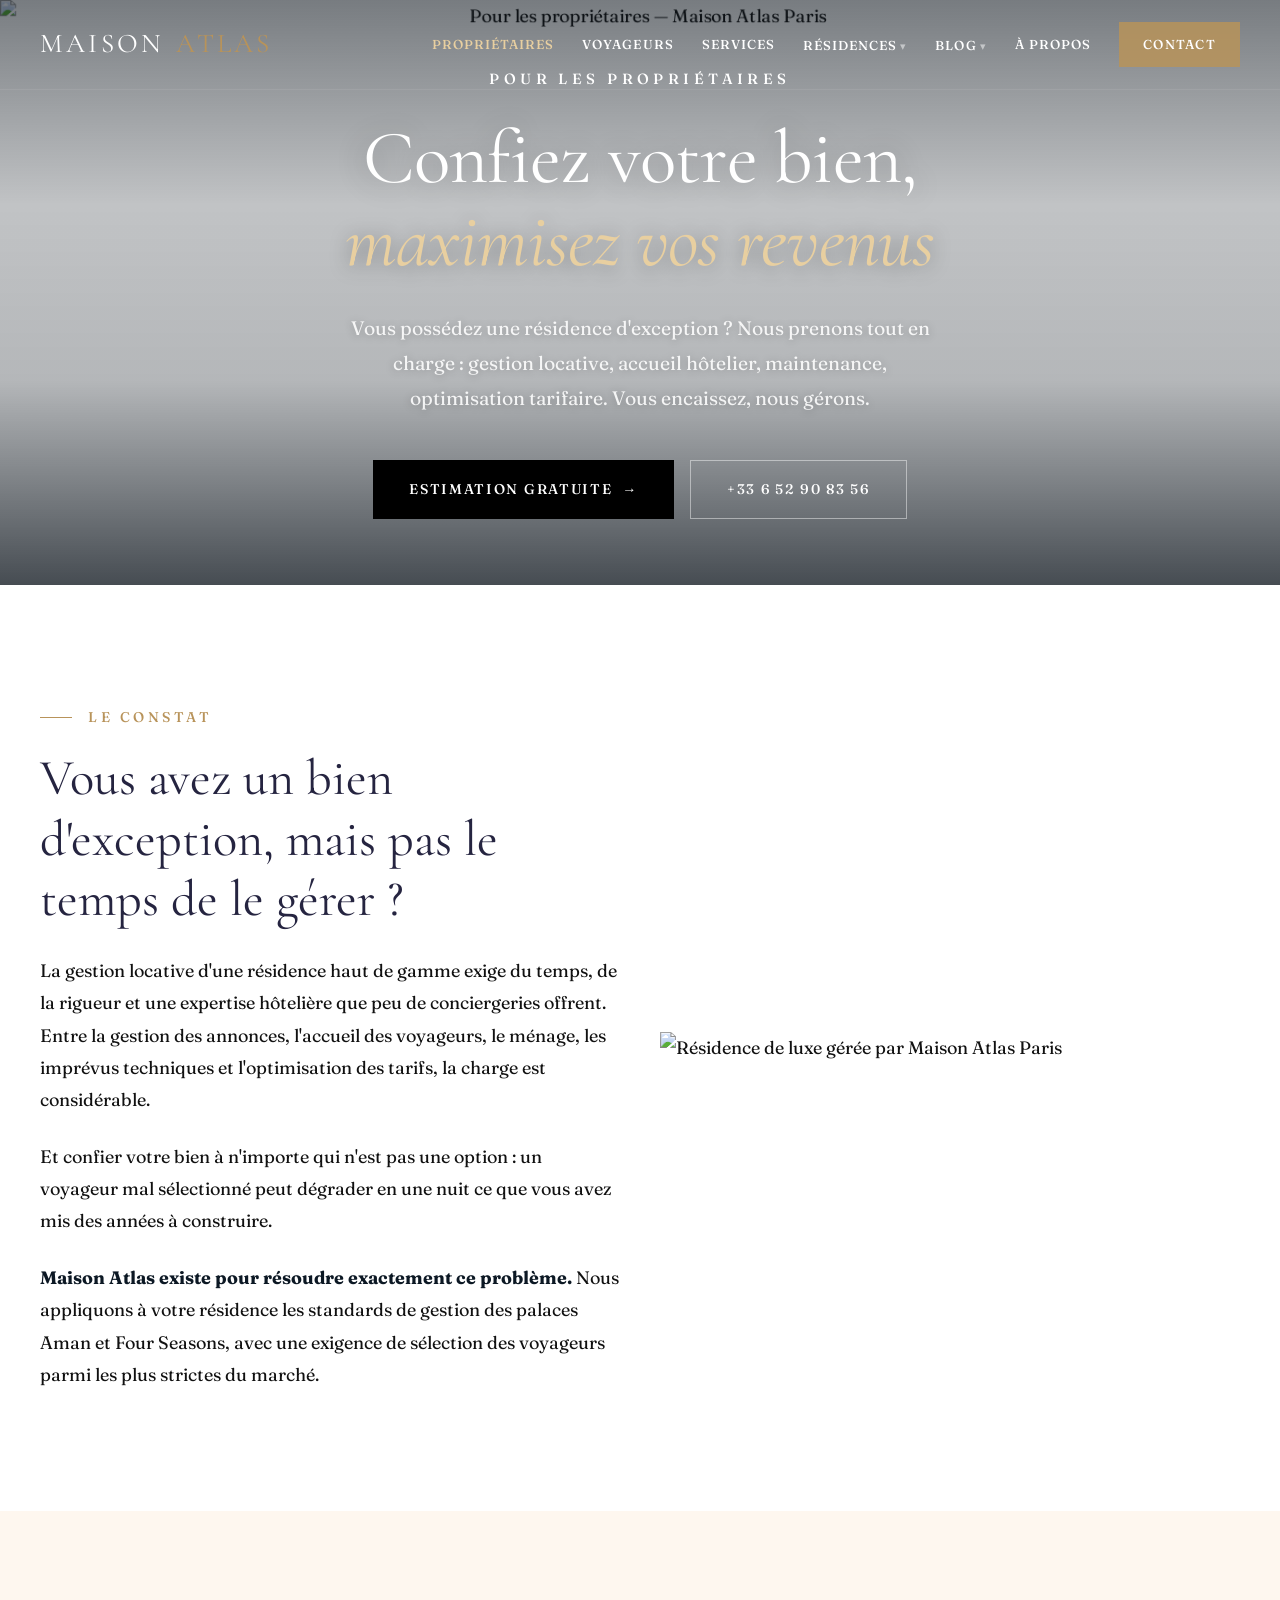
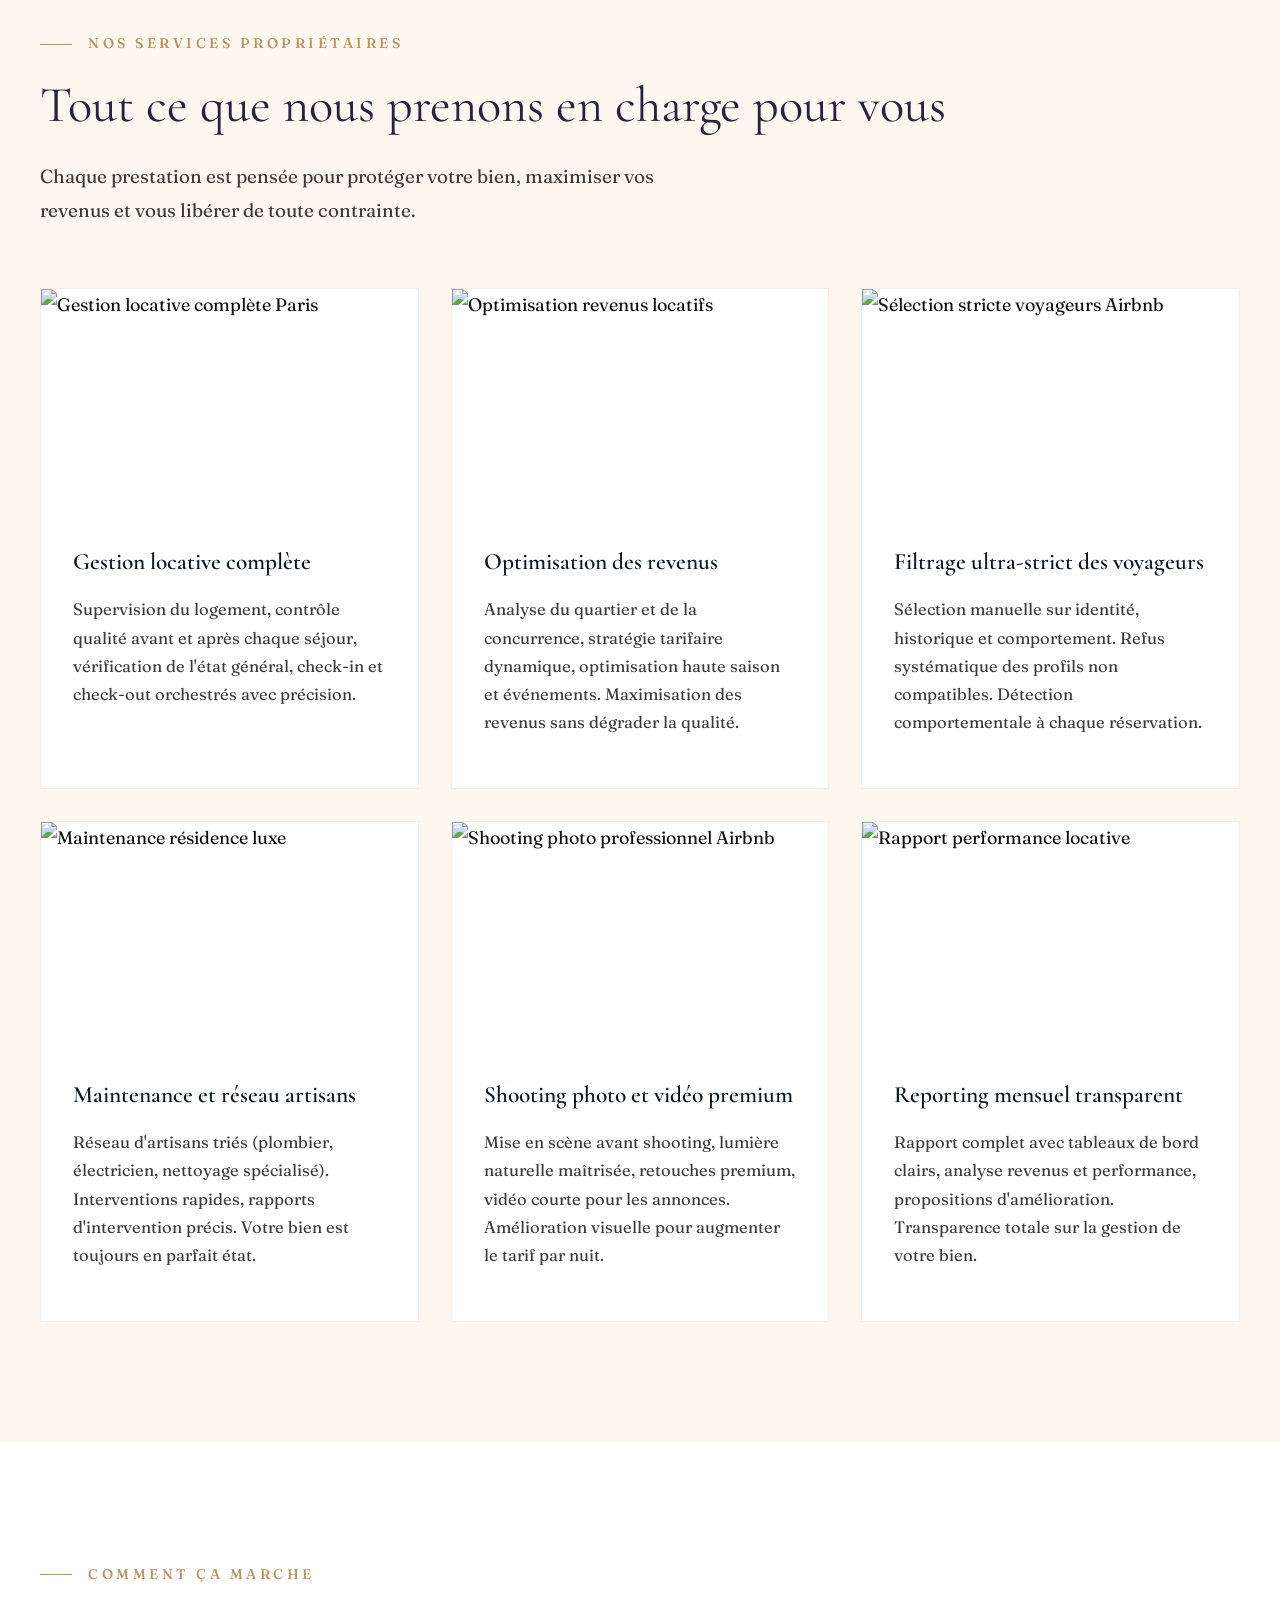
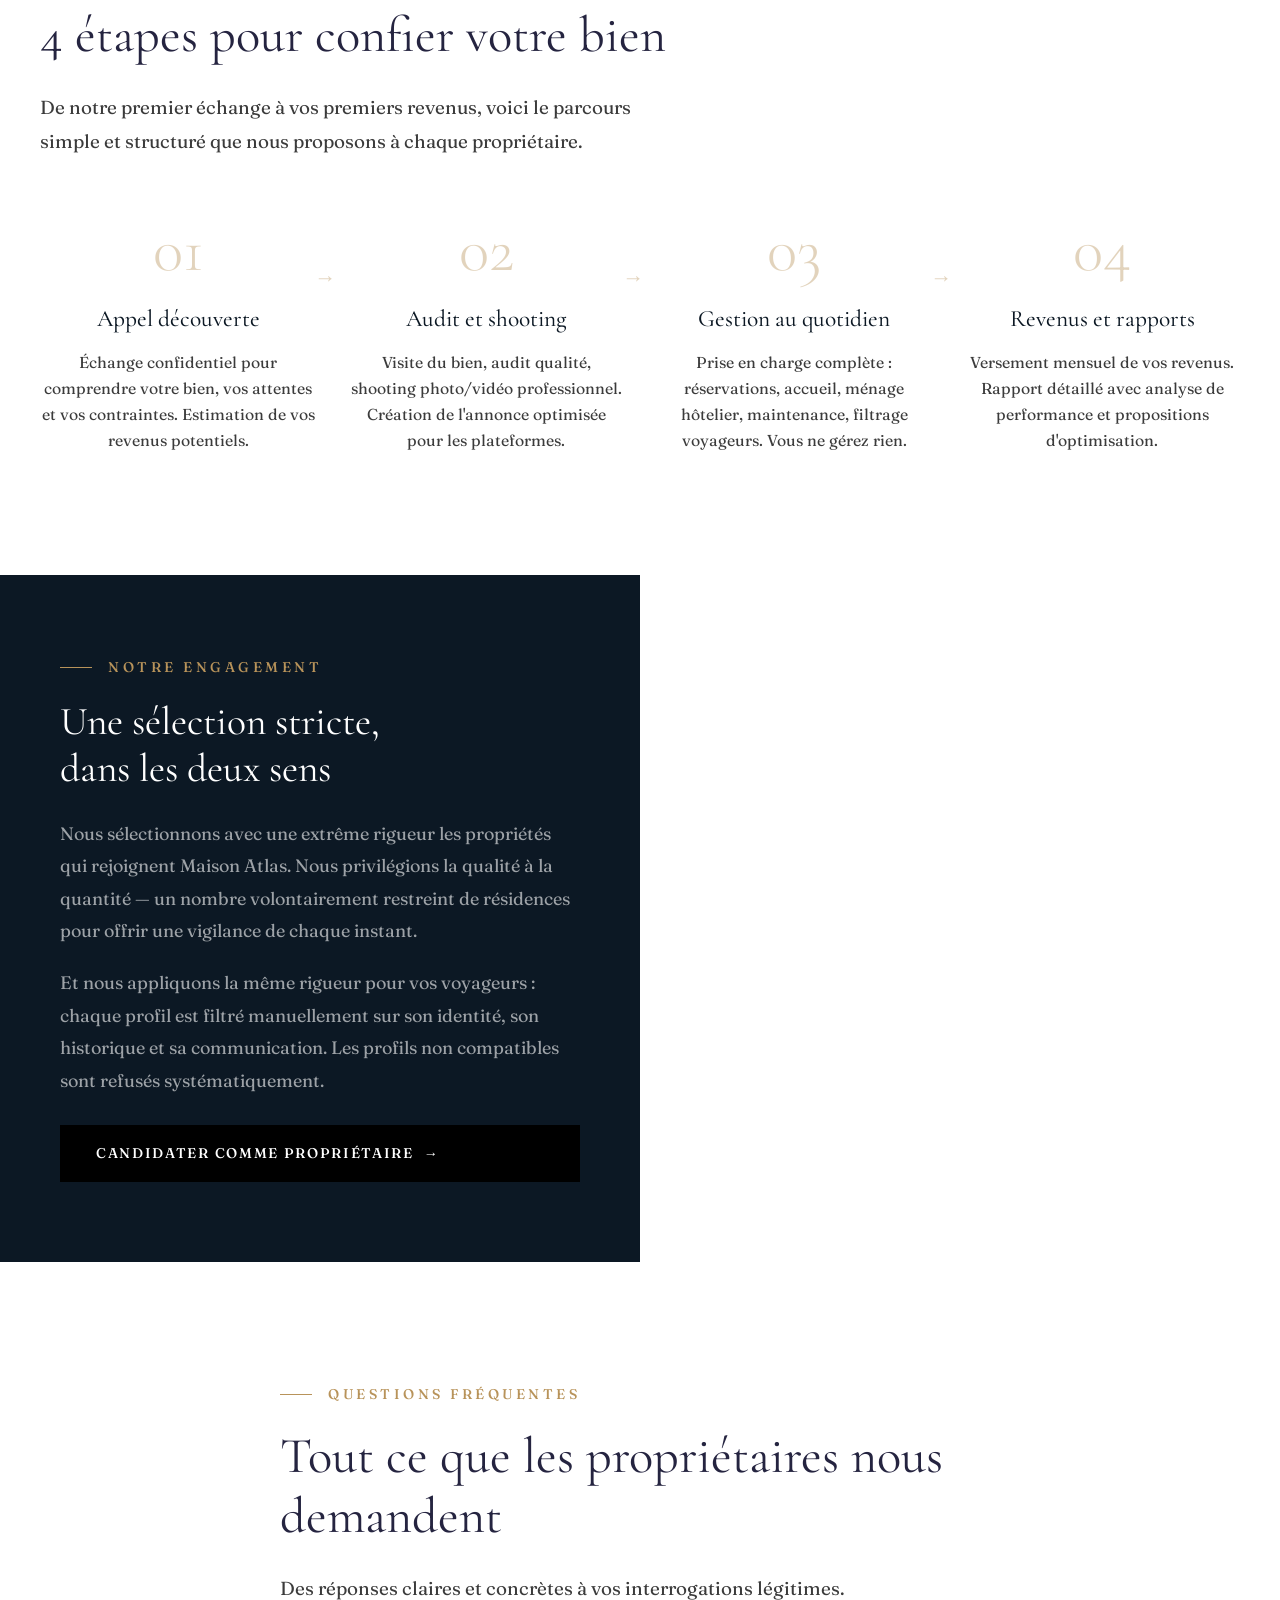
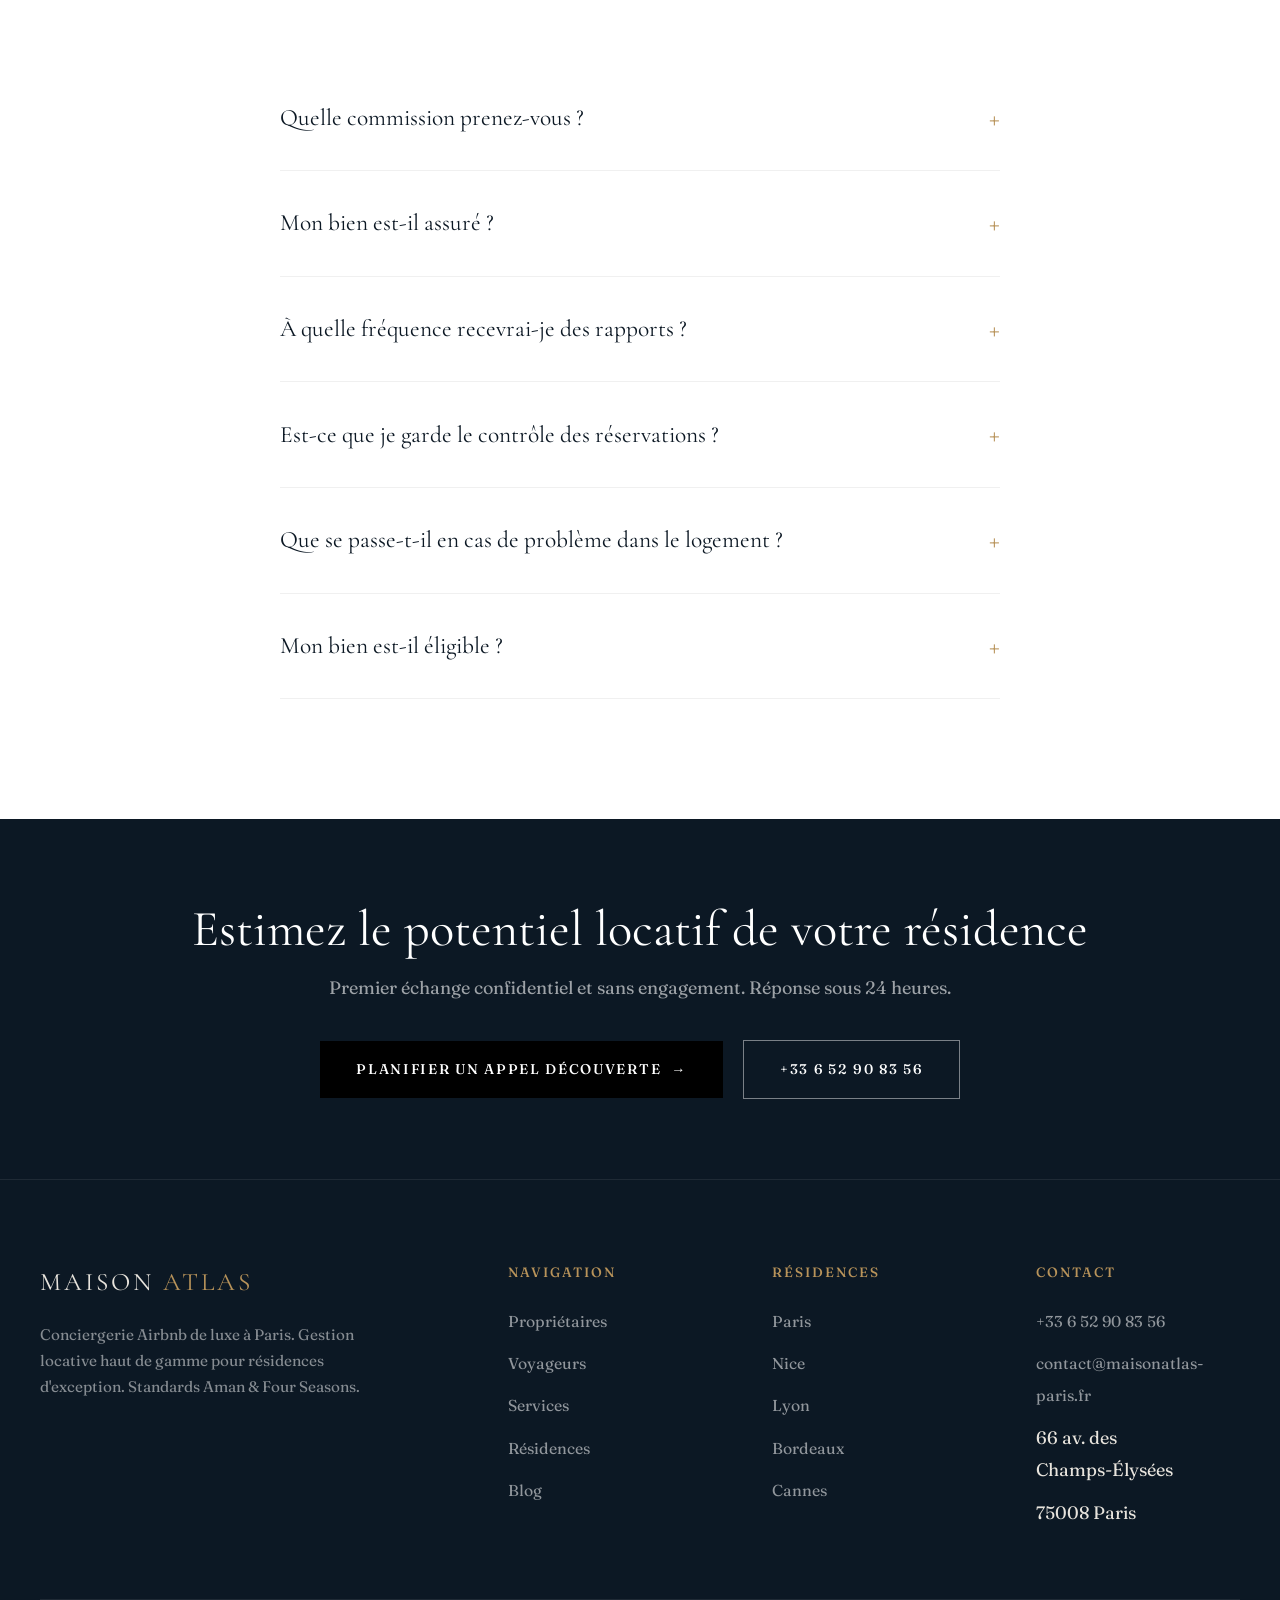
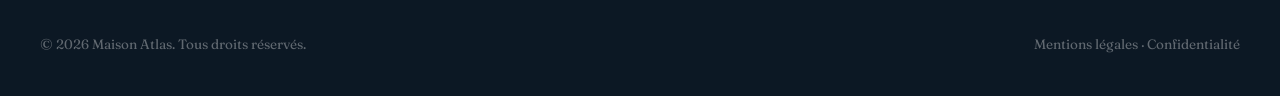
==== proprietaires.html @ 76ca3563 "Add files via upload" ====
<!DOCTYPE html>
<html lang="fr">
<head>
  <meta charset="UTF-8">
  <meta name="viewport" content="width=device-width, initial-scale=1.0">
  <title>Confiez votre bien à une conciergerie Airbnb de luxe | Maison Atlas</title>
  <meta name="description" content="Propriétaires : confiez votre résidence d'exception à Maison Atlas. Gestion locative Airbnb complète, revenus maximisés. Devis gratuit.">
  <link rel="stylesheet" href="style.css">
</head>
<body>

<nav class="nav nav-transparent" id="nav" data-transparent="true">
  <div class="container">
    <a href="index.html" class="nav-logo">Maison <span>Atlas</span></a>
    <div class="nav-links">
      <a href="proprietaires.html" style="color:var(--gold-bright)">Propriétaires</a>
      <a href="voyageurs.html">Voyageurs</a>
      <a href="services.html">Services</a>
      <div class="nav-dropdown">
        <span class="nav-drop-trigger">Résidences</span>
        <div class="nav-drop-menu">
          <a href="residences.html">Toutes les résidences</a>
          <a href="residences.html#paris">Paris</a>
          <a href="residences.html#nice">Nice</a>
          <a href="residences.html#lyon">Lyon</a>
          <a href="residences.html#bordeaux">Bordeaux</a>
          <a href="residences.html#cannes">Cannes</a>
        </div>
      </div>
      <div class="nav-dropdown">
        <span class="nav-drop-trigger">Blog</span>
        <div class="nav-drop-menu">
          <a href="blog.html">Tous les articles</a>
          <a href="blog.html#gestion">Conciergerie & Gestion</a>
          <a href="blog.html#investissement">Investissement immobilier</a>
          <a href="blog.html#paris">Paris & Art de vivre</a>
          <a href="blog.html#voyageurs">Conseils voyageurs</a>
          <a href="blog.html#tendances">Tendances Airbnb</a>
        </div>
      </div>
      <a href="a-propos.html">À propos</a>
      <a href="contact.html" class="nav-cta">Contact</a>
    </div>
  </div>
</nav>

<section class="hero hero-sm">
  <div class="hero-bg">
    <img src="https://maisonatlas-paris.fr/wp-content/uploads/maisonatlas-007-132x1-1.webp" alt="Pour les propriétaires — Maison Atlas Paris">
  </div>
  <div class="hero-content">
    <div class="hero-label fade-up">Pour les propriétaires</div>
    <h1 class="fade-up fade-up-delay-1">Confiez votre bien, <em>maximisez vos revenus</em></h1>
    <p class="fade-up fade-up-delay-2">Vous possédez une résidence d'exception ? Nous prenons tout en charge : gestion locative, accueil hôtelier, maintenance, optimisation tarifaire. Vous encaissez, nous gérons.</p>
    <div class="hero-btns fade-up fade-up-delay-3"><a href="contact.html" class="btn btn-primary btn-arrow">Estimation gratuite</a><a href="tel:+33652908356" class="btn btn-outline">+33 6 52 90 83 56</a></div>
  </div>
  
</section>
<!-- PROBLÈME / SOLUTION -->
<section class="section">
  <div class="container">
    <div class="grid-2">
      <div>
        <div class="section-label">Le constat</div>
        <h2 class="section-title">Vous avez un bien d'exception, mais pas le temps de le gérer ?</h2>
        <p style="margin-bottom:24px">La gestion locative d'une résidence haut de gamme exige du temps, de la rigueur et une expertise hôtelière que peu de conciergeries offrent. Entre la gestion des annonces, l'accueil des voyageurs, le ménage, les imprévus techniques et l'optimisation des tarifs, la charge est considérable.</p>
        <p style="margin-bottom:24px">Et confier votre bien à n'importe qui n'est pas une option : un voyageur mal sélectionné peut dégrader en une nuit ce que vous avez mis des années à construire.</p>
        <p><strong style="color:var(--navy)">Maison Atlas existe pour résoudre exactement ce problème.</strong> Nous appliquons à votre résidence les standards de gestion des palaces Aman et Four Seasons, avec une exigence de sélection des voyageurs parmi les plus strictes du marché.</p>
      </div>
      <div>
        <img src="https://maisonatlas-paris.fr/wp-content/uploads/maisonatlas-023-3x4-1-440x587.webp" alt="Résidence de luxe gérée par Maison Atlas Paris" style="width:100%; object-fit:cover; max-height:600px;">
      </div>
    </div>
  </div>
</section>

<!-- 6 SERVICES CONCRETS -->
<section class="section section-cream">
  <div class="container">
    <div class="section-label">Nos services propriétaires</div>
    <h2 class="section-title">Tout ce que nous prenons en charge pour vous</h2>
    <p class="section-subtitle">Chaque prestation est pensée pour protéger votre bien, maximiser vos revenus et vous libérer de toute contrainte.</p>

    <div class="grid-3">
      <div class="card">
        <img class="card-img" src="https://maisonatlas-paris.fr/wp-content/uploads/maisonatlas-024-3x4-1-440x587.webp" alt="Gestion locative complète Paris" style="height:220px">
        <div class="card-body">
          <h3>Gestion locative complète</h3>
          <p>Supervision du logement, contrôle qualité avant et après chaque séjour, vérification de l'état général, check-in et check-out orchestrés avec précision.</p>
        </div>
      </div>
      <div class="card">
        <img class="card-img" src="https://maisonatlas-paris.fr/wp-content/uploads/maisonatlas-025-3x4-1-440x587.webp" alt="Optimisation revenus locatifs" style="height:220px">
        <div class="card-body">
          <h3>Optimisation des revenus</h3>
          <p>Analyse du quartier et de la concurrence, stratégie tarifaire dynamique, optimisation haute saison et événements. Maximisation des revenus sans dégrader la qualité.</p>
        </div>
      </div>
      <div class="card">
        <img class="card-img" src="https://maisonatlas-paris.fr/wp-content/uploads/maisonatlas-014-3x4-1-440x587.webp" alt="Sélection stricte voyageurs Airbnb" style="height:220px">
        <div class="card-body">
          <h3>Filtrage ultra-strict des voyageurs</h3>
          <p>Sélection manuelle sur identité, historique et comportement. Refus systématique des profils non compatibles. Détection comportementale à chaque réservation.</p>
        </div>
      </div>
      <div class="card">
        <img class="card-img" src="https://maisonatlas-paris.fr/wp-content/uploads/maisonatlas-050-1x1-1.webp" alt="Maintenance résidence luxe" style="height:220px">
        <div class="card-body">
          <h3>Maintenance et réseau artisans</h3>
          <p>Réseau d'artisans triés (plombier, électricien, nettoyage spécialisé). Interventions rapides, rapports d'intervention précis. Votre bien est toujours en parfait état.</p>
        </div>
      </div>
      <div class="card">
        <img class="card-img" src="https://maisonatlas-paris.fr/wp-content/uploads/maisonatlas-059-5x3-1.webp" alt="Shooting photo professionnel Airbnb" style="height:220px">
        <div class="card-body">
          <h3>Shooting photo et vidéo premium</h3>
          <p>Mise en scène avant shooting, lumière naturelle maîtrisée, retouches premium, vidéo courte pour les annonces. Amélioration visuelle pour augmenter le tarif par nuit.</p>
        </div>
      </div>
      <div class="card">
        <img class="card-img" src="https://maisonatlas-paris.fr/wp-content/uploads/maisonatlas-035-1x1-1.webp" alt="Rapport performance locative" style="height:220px">
        <div class="card-body">
          <h3>Reporting mensuel transparent</h3>
          <p>Rapport complet avec tableaux de bord clairs, analyse revenus et performance, propositions d'amélioration. Transparence totale sur la gestion de votre bien.</p>
        </div>
      </div>
    </div>
  </div>
</section>

<!-- PROCESSUS EN 4 ÉTAPES -->
<section class="section">
  <div class="container">
    <div class="section-label">Comment ça marche</div>
    <h2 class="section-title">4 étapes pour confier votre bien</h2>
    <p class="section-subtitle">De notre premier échange à vos premiers revenus, voici le parcours simple et structuré que nous proposons à chaque propriétaire.</p>

    <div class="steps">
      <div class="step">
        <div class="step-number">01</div>
        <h4>Appel découverte</h4>
        <p>Échange confidentiel pour comprendre votre bien, vos attentes et vos contraintes. Estimation de vos revenus potentiels.</p>
      </div>
      <div class="step">
        <div class="step-number">02</div>
        <h4>Audit et shooting</h4>
        <p>Visite du bien, audit qualité, shooting photo/vidéo professionnel. Création de l'annonce optimisée pour les plateformes.</p>
      </div>
      <div class="step">
        <div class="step-number">03</div>
        <h4>Gestion au quotidien</h4>
        <p>Prise en charge complète : réservations, accueil, ménage hôtelier, maintenance, filtrage voyageurs. Vous ne gérez rien.</p>
      </div>
      <div class="step">
        <div class="step-number">04</div>
        <h4>Revenus et rapports</h4>
        <p>Versement mensuel de vos revenus. Rapport détaillé avec analyse de performance et propositions d'optimisation.</p>
      </div>
    </div>
  </div>
</section>

<!-- SÉLECTION STRICTE -->
<section>
  <div class="split">
    <div class="split-content split-dark">
      <div class="section-label">Notre engagement</div>
      <h2 class="section-title" style="font-size:2.2rem">Une sélection stricte,<br>dans les deux sens</h2>
      <p style="color:rgba(255,255,255,0.6); margin-bottom:20px">Nous sélectionnons avec une extrême rigueur les propriétés qui rejoignent Maison Atlas. Nous privilégions la qualité à la quantité — un nombre volontairement restreint de résidences pour offrir une vigilance de chaque instant.</p>
      <p style="color:rgba(255,255,255,0.6); margin-bottom:28px">Et nous appliquons la même rigueur pour vos voyageurs : chaque profil est filtré manuellement sur son identité, son historique et sa communication. Les profils non compatibles sont refusés systématiquement.</p>
      <a href="contact.html" class="btn btn-primary btn-arrow">Candidater comme propriétaire</a>
    </div>
    <div class="split-img" style="background-image: url('https://maisonatlas-paris.fr/wp-content/uploads/maisonatlas-060-1x1-1.webp')"></div>
  </div>
</section>

<!-- FAQ PROPRIÉTAIRES -->
<section class="section">
  <div class="container" style="max-width:800px">
    <div class="section-label">Questions fréquentes</div>
    <h2 class="section-title">Tout ce que les propriétaires nous demandent</h2>
    <p class="section-subtitle">Des réponses claires et concrètes à vos interrogations légitimes.</p>

    <div class="faq-item">
      <div class="faq-question">Quelle commission prenez-vous ?</div>
      <div class="faq-answer"><p>Notre commission couvre l'intégralité de la gestion : annonce, accueil, ménage, maintenance, reporting. Le montant exact dépend du type de bien et du volume de réservations. Nous vous communiquons un taux précis lors de l'appel découverte, sans surprise ni frais cachés.</p></div>
    </div>
    <div class="faq-item">
      <div class="faq-question">Mon bien est-il assuré ?</div>
      <div class="faq-answer"><p>Oui. Notre activité est couverte par des garanties de Responsabilité Civile Professionnelle et d'Exploitation de premier rang. Nous veillons également à la conformité de chaque séjour et à l'intégrité technique des lieux.</p></div>
    </div>
    <div class="faq-item">
      <div class="faq-question">À quelle fréquence recevrai-je des rapports ?</div>
      <div class="faq-answer"><p>Chaque mois, vous recevez un rapport complet : revenus générés, taux d'occupation, retours voyageurs, état du bien, et nos propositions d'amélioration. Vous avez une visibilité totale sur la performance de votre résidence.</p></div>
    </div>
    <div class="faq-item">
      <div class="faq-question">Est-ce que je garde le contrôle des réservations ?</div>
      <div class="faq-answer"><p>Absolument. Vous conservez la pleine maîtrise des décisions locatives : disponibilités, périodes de blocage, tarifs minimum, type de voyageurs acceptés. Nous exécutons selon vos directives.</p></div>
    </div>
    <div class="faq-item">
      <div class="faq-question">Que se passe-t-il en cas de problème dans le logement ?</div>
      <div class="faq-answer"><p>Notre réseau d'artisans triés intervient rapidement (plombier, électricien, nettoyage spécialisé). Vous recevez un rapport d'intervention détaillé avec photos. Aucun imprévu ne reste sans réponse.</p></div>
    </div>
    <div class="faq-item">
      <div class="faq-question">Mon bien est-il éligible ?</div>
      <div class="faq-answer"><p>Nous sélectionnons des résidences possédant un caractère architectural, un emplacement privilégié ou un potentiel à révéler. Le meilleur moyen de le savoir : planifiez un appel découverte gratuit et nous évaluerons ensemble le potentiel de votre bien.</p></div>
    </div>
  </div>
</section>

<!-- CTA FINAL -->
<section class="cta-band">
  <div class="container">
    <h2 class="section-title">Estimez le potentiel locatif de votre résidence</h2>
    <p>Premier échange confidentiel et sans engagement. Réponse sous 24 heures.</p>
    <div>
      <a href="contact.html" class="btn btn-primary btn-arrow">Planifier un appel découverte</a>
      <a href="tel:+33652908356" class="btn btn-outline">+33 6 52 90 83 56</a>
    </div>
  </div>
</section>

<!-- FOOTER -->

<footer class="footer">
  <div class="container">
    <div class="footer-grid">
      <div>
        <div class="footer-brand">Maison <span>Atlas</span></div>
        <p class="footer-desc">Conciergerie Airbnb de luxe à Paris. Gestion locative haut de gamme pour résidences d'exception. Standards Aman & Four Seasons.</p>
      </div>
      <div>
        <h4>Navigation</h4>
        <ul>
          <li><a href="proprietaires.html">Propriétaires</a></li>
          <li><a href="voyageurs.html">Voyageurs</a></li>
          <li><a href="services.html">Services</a></li>
          <li><a href="residences.html">Résidences</a></li>
          <li><a href="blog.html">Blog</a></li>
        </ul>
      </div>
      <div>
        <h4>Résidences</h4>
        <ul>
          <li><a href="residences.html#paris">Paris</a></li>
          <li><a href="residences.html#nice">Nice</a></li>
          <li><a href="residences.html#lyon">Lyon</a></li>
          <li><a href="residences.html#bordeaux">Bordeaux</a></li>
          <li><a href="residences.html#cannes">Cannes</a></li>
        </ul>
      </div>
      <div>
        <h4>Contact</h4>
        <ul>
          <li><a href="tel:+33652908356">+33 6 52 90 83 56</a></li>
          <li><a href="mailto:contact@maisonatlas-paris.fr">contact@maisonatlas-paris.fr</a></li>
          <li>66 av. des Champs-Élysées</li>
          <li>75008 Paris</li>
        </ul>
      </div>
    </div>
    <div class="footer-bottom">
      <span>© 2026 Maison Atlas. Tous droits réservés.</span>
      <span><a href="#">Mentions légales</a> · <a href="#">Confidentialité</a></span>
    </div>
  </div>
</footer>
<script src="main.js"></script>
</body>
</html>
---- style.css ----
@import url('https://fonts.googleapis.com/css2?family=Cormorant+Garamond:ital,wght@0,300;0,400;0,500;0,600;1,300;1,400&family=Fraunces:opsz,wght@9..144,300;9..144,400;9..144,500;9..144,600&display=swap');
:root {
  --navy: #0C1824;
  --navy-light: #152638;
  --violet: #252440;
  --black: #000000;
  --gold: #B8935A;
  --gold-light: #D4B483;
  --gold-bright: #E8CFA0;
  --gold-pale: #F0E6D3;
  --cream: #fef7ef;
  --cream-dark: #F0EBE3;
  --white: #FFFFFF;
  --text-dark: #1A1A1A;
  --text-body: #111111;
  --text-muted: #3b3b3b;
  --text-light: #E8E4DD;
  --border: rgba(184, 147, 90, 0.2);
  --border-light: rgba(0,0,0,0.06);
  --font-heading: 'Cormorant Garamond', Georgia, serif;
  --font-body: 'Fraunces', Georgia, serif;
  --transition: all 0.4s cubic-bezier(0.25, 0.46, 0.45, 0.94);
  --max-width: 1280px;
  --section-padding: 120px 0;
}
*, *::before, *::after { margin: 0; padding: 0; box-sizing: border-box; }
html { scroll-behavior: smooth; font-size: 18px; }
body { font-family: var(--font-body); color: #111111; background: var(--white); line-height: 1.80; font-weight: 400; -webkit-font-smoothing: antialiased; }
.container { max-width: var(--max-width); margin: 0 auto; padding: 0 40px; }
img { max-width: 100%; height: auto; display: block; }
a { color: inherit; text-decoration: none; }

/* ========== NAVIGATION ========== */
.nav {
  position: fixed; top: 0; left: 0; right: 0; z-index: 100;
  padding: 20px 0;
  transition: var(--transition);
}
.nav.nav-transparent { background: transparent; border-bottom: 1px solid rgba(255,255,255,0.08); }
.nav.nav-transparent .nav-logo,
.nav.nav-transparent .nav-links > a,
.nav.nav-transparent .nav-dropdown > .nav-drop-trigger { color: var(--white); }
.nav.nav-transparent .nav-links > a:hover,
.nav.nav-transparent .nav-dropdown:hover > .nav-drop-trigger { color: var(--gold-bright); }
.nav.scrolled {
  padding: 14px 0;
  background: rgba(255,255,255,0.97);
  backdrop-filter: blur(20px);
  border-bottom: 1px solid var(--border-light);
  box-shadow: 0 2px 40px rgba(0,0,0,0.06);
}
.nav.scrolled .nav-logo { color: var(--navy); }
.nav.scrolled .nav-links > a,
.nav.scrolled .nav-dropdown > .nav-drop-trigger { color: var(--text-body); }
.nav.scrolled .nav-links > a:hover,
.nav.scrolled .nav-dropdown:hover > .nav-drop-trigger { color: var(--gold); }
.nav .container { display: flex; justify-content: space-between; align-items: center; }
.nav-logo {
  display: flex; align-items: center; gap: 12px;
  font-family: var(--font-heading);
  font-size: 1.5rem; font-weight: 400;
  letter-spacing: 0.12em;
  color: var(--navy);
  text-transform: uppercase;
  transition: var(--transition);
}
.nav-logo img { height: 40px; width: auto; }
.nav-logo span { color: var(--gold); }
.nav-links { display: flex; gap: 28px; align-items: center; }
.nav-links > a, .nav-dropdown > .nav-drop-trigger {
  font-family: var(--font-body);
  font-size: 0.72rem; font-weight: 500;
  letter-spacing: 0.08em; text-transform: uppercase;
  color: var(--text-body);
  position: relative; transition: var(--transition);
  cursor: pointer; background: none; border: none; padding: 0;
}
.nav-links > a::after {
  content: ''; position: absolute; bottom: -4px; left: 0;
  width: 0; height: 1px; background: var(--gold);
  transition: width 0.3s ease;
}
.nav-links > a:hover::after { width: 100%; }
.nav-dropdown { position: relative; }
.nav-drop-trigger::after { content: ' \25BE'; font-size: 0.6rem; opacity: 0.5; }
.nav-drop-menu {
  position: absolute; top: calc(100% + 16px); left: 50%;
  transform: translateX(-50%) translateY(8px);
  min-width: 230px;
  background: var(--white);
  border: 1px solid var(--border-light);
  box-shadow: 0 12px 40px rgba(0,0,0,0.12);
  opacity: 0; visibility: hidden;
  transition: opacity 0.3s ease, transform 0.3s ease;
  z-index: 200;
}
.nav-dropdown:hover .nav-drop-menu {
  opacity: 1; visibility: visible;
  transform: translateX(-50%) translateY(0);
}
.nav-drop-menu a {
  display: block; padding: 13px 24px;
  font-family: var(--font-body);
  font-size: 0.75rem; font-weight: 400;
  color: var(--text-body); letter-spacing: 0.02em;
  transition: var(--transition);
  border-bottom: 1px solid var(--border-light);
}
.nav-drop-menu a:last-child { border-bottom: none; }
.nav-drop-menu a:hover { background: var(--cream); color: var(--gold); padding-left: 30px; }
.nav-cta {
  background: var(--navy) !important; color: var(--white) !important;
  padding: 11px 24px !important; font-size: 0.72rem !important;
  letter-spacing: 0.1em !important; transition: var(--transition) !important;
}
.nav.nav-transparent .nav-cta { background: rgba(184,147,90,0.85) !important; }
.nav-cta:hover { background: var(--gold) !important; }
.nav-cta::after { display: none !important; }

/* ========== HERO — FULL IMMERSIVE + KEN BURNS ========== */
.hero {
  position: relative;
  height: 100vh; min-height: 750px;
  display: flex; align-items: center; justify-content: center;
  text-align: center; overflow: hidden;
}
.hero-bg { position: absolute; inset: 0; overflow: hidden; }
.hero-bg img {
  width: 100%; height: 100%;
  object-fit: cover; object-position: center;
  animation: kenBurns 20s ease-in-out infinite alternate;
  will-change: transform;
}
@keyframes kenBurns {
  0% { transform: scale(1) translate(0, 0); }
  100% { transform: scale(1.08) translate(-1%, -1%); }
}
.hero-bg::after {
  content: ''; position: absolute; inset: 0;
  background: linear-gradient(180deg,
    rgba(8,16,24,0.55) 0%,
    rgba(8,16,24,0.25) 35%,
    rgba(8,16,24,0.30) 65%,
    rgba(8,16,24,0.75) 100%
  );
  z-index: 1;
}
.hero-content {
  position: relative; z-index: 2;
  max-width: 820px; padding: 0 40px;
}
.hero-label {
  font-family: var(--font-body);
  font-size: 0.82rem; font-weight: 500;
  letter-spacing: 0.3em; text-transform: uppercase;
  color: var(--white);
  margin-bottom: 24px;
  opacity: 0.85;
}
.hero h1 {
  font-family: var(--font-heading);
  font-size: 4.2rem; font-weight: 400;
  line-height: 1.1; color: var(--white);
  margin-bottom: 28px; letter-spacing: -0.01em;
  text-shadow: 0 2px 30px rgba(0,0,0,0.3);
}
.hero h1 em {
  font-style: italic;
  color: var(--gold-bright);
  display: block;
  text-shadow: 0 2px 20px rgba(0,0,0,0.4);
}
.hero p {
  font-size: 1.08rem; font-weight: 400;
  line-height: 1.8;
  color: rgba(255,255,255,0.88);
  margin-bottom: 44px;
  max-width: 600px;
  margin-left: auto; margin-right: auto;
  text-shadow: 0 1px 8px rgba(0,0,0,0.25);
}
.hero-btns { display: flex; gap: 16px; flex-wrap: wrap; justify-content: center; }
.hero-scroll {
  position: absolute; bottom: 40px; left: 50%; transform: translateX(-50%);
  z-index: 3; width: 28px; height: 44px;
  border: 2px solid rgba(255,255,255,0.3);
  border-radius: 14px;
  display: flex; justify-content: center;
}
.hero-scroll::after {
  content: ''; width: 3px; height: 10px;
  background: var(--gold-bright); border-radius: 2px;
  margin-top: 8px;
  animation: scrollDot 1.8s ease-in-out infinite;
}
@keyframes scrollDot {
  0%, 100% { transform: translateY(0); opacity: 1; }
  50% { transform: translateY(12px); opacity: 0.3; }
}
.hero-sm { min-height: 550px; height: 65vh; }

/* ========== BUTTONS ========== */
.btn {
  display: inline-flex; align-items: center; gap: 10px;
  padding: 16px 36px;
  font-family: var(--font-body);
  font-size: 0.78rem; font-weight: 500;
  letter-spacing: 0.12em; text-transform: uppercase;
  border: none; cursor: pointer; transition: var(--transition);
}
.btn-primary { background: var(--black); color: var(--white); }
.btn-primary:hover { background: var(--gold-light); transform: translateY(-2px); box-shadow: 0 8px 24px rgba(184,147,90,0.3); }
.btn-outline { background: transparent; color: var(--white); border: 1px solid rgba(255,255,255,0.45); }
.btn-outline:hover { border-color: var(--gold-bright); color: var(--gold-bright); }
.btn-dark { background: var(--navy); color: var(--white); }
.btn-dark:hover { background: var(--gold); transform: translateY(-2px); }
.btn-ghost { background: transparent; color: var(--navy); border: 1px solid var(--navy); }
.btn-ghost:hover { background: var(--navy); color: var(--white); }
.btn-arrow::after { content: '\2192'; transition: transform 0.3s ease; }
.btn-arrow:hover::after { transform: translateX(4px); }

/* ========== SECTIONS ========== */
.section { padding: var(--section-padding); }
.section-dark { background: var(--navy); color: var(--text-light); }
.section-cream { background: var(--cream); }
.section-label {
  font-family: var(--font-body);
  font-size: 0.78rem; font-weight: 500;
  letter-spacing: 0.25em; text-transform: uppercase;
  color: var(--gold); margin-bottom: 18px;
  display: flex; align-items: center; gap: 16px;
}
.section-label::before { content: ''; width: 32px; height: 1px; background: var(--gold); }
.section-title {
  font-family: var(--font-heading);
  font-size: 2.8rem; font-weight: 400;
  line-height: 1.2; color: var(--violet);
  margin-bottom: 25px;
}
.section-dark .section-title { color: var(--white); }
.section-subtitle {
  font-size: 1.05rem; font-weight: 400; line-height: 1.8;
  color: var(--text-muted); max-width: 640px; margin-bottom: 60px;
}
.section-dark .section-subtitle { color: rgba(255,255,255,0.65); }
.section-center { text-align: center; }
.section-center .section-label { justify-content: center; }
.section-center .section-label::before { display: none; }
.section-center .section-subtitle { margin-left: auto; margin-right: auto; }

/* ========== GRIDS ========== */
.grid-3 { display: grid; grid-template-columns: repeat(3, 1fr); gap: 32px; }
.grid-2 { display: grid; grid-template-columns: repeat(2, 1fr); gap: 40px; align-items: center; }

/* ========== CARDS ========== */
.card { background: var(--white); border: 1px solid var(--border-light); overflow: hidden; transition: var(--transition); }
.card:hover { transform: translateY(-6px); box-shadow: 0 20px 60px rgba(0,0,0,0.08); }
.card-img { width: 100%; height: 280px; object-fit: cover; }
.card-body { padding: 32px; }
.card-body h3 { font-family: var(--font-heading); font-size: 1.3rem; font-weight: 600; color: var(--navy); margin-bottom: 12px; }
.card-body p { font-size: 0.92rem; color: var(--text-muted); line-height: 1.7; margin-bottom: 20px; }
.card-tag { display: inline-block; font-size: 0.68rem; font-weight: 500; letter-spacing: 0.1em; text-transform: uppercase; color: var(--gold); background: var(--cream); padding: 4px 12px; margin-bottom: 12px; }
.card-meta { font-size: 0.78rem; color: var(--text-muted); margin-bottom: 8px; }

/* ========== STATS ========== */
.stats { display: grid; grid-template-columns: repeat(4, 1fr); gap: 0; }
.stat { text-align: center; padding: 48px 24px; border-right: 1px solid rgba(255,255,255,0.1); }
.stat:last-child { border-right: none; }
.stat-number { font-family: var(--font-heading); font-size: 3.2rem; font-weight: 300; color: var(--gold-light); line-height: 1; margin-bottom: 8px; }
.stat-label { font-size: 0.78rem; font-weight: 500; letter-spacing: 0.1em; text-transform: uppercase; color: rgba(255,255,255,0.6); }

/* ========== SPLIT ========== */
.split { display: grid; grid-template-columns: 1fr 1fr; min-height: 500px; }
.split-img { background-size: cover; background-position: center; }
.split-content { display: flex; flex-direction: column; justify-content: center; padding: 80px 60px; }
.split-dark { background: var(--navy); color: var(--text-light); }
.split-dark .section-title { color: var(--white); }
.split-cream { background: var(--cream); }

/* ========== STEPS ========== */
.steps { display: grid; grid-template-columns: repeat(4, 1fr); gap: 32px; }
.step { text-align: center; position: relative; }
.step-number { font-family: var(--font-heading); font-size: 3.5rem; font-weight: 300; color: var(--gold); opacity: 0.4; line-height: 1; margin-bottom: 16px; }
.step h4 { font-family: var(--font-heading); font-size: 1.3rem; font-weight: 450; color: var(--navy); margin-bottom: 10px; }
.step p { font-size: 0.88rem; color: var(--text-muted); line-height: 1.65; }
.step::after { content: '\2192'; position: absolute; right: -20px; top: 40px; font-size: 1.2rem; color: var(--gold); opacity: 0.4; }
.step:last-child::after { display: none; }

/* ========== SERVICES ========== */
.service-item { display: grid; grid-template-columns: 80px 1fr; gap: 24px; padding: 32px 0; border-bottom: 1px solid var(--border-light); align-items: start; }
.service-icon { width: 64px; height: 64px; background: var(--cream); display: flex; align-items: center; justify-content: center; font-family: var(--font-heading); font-size: 1.4rem; color: var(--gold); }
.service-item h4 { font-family: var(--font-heading); font-size: 1.35rem; font-weight: 400; color: var(--navy); margin-bottom: 6px; }
.service-item p { font-size: 0.90rem; color: var(--text-muted); line-height: 1.65; }

/* ========== FAQ ========== */
.faq-item { border-bottom: 1px solid var(--border-light); padding: 28px 0; }
.faq-question { font-family: var(--font-heading); font-size: 1.3rem; font-weight: 400; color: var(--navy); cursor: pointer; display: flex; justify-content: space-between; align-items: center; }
.faq-question::after { content: '+'; font-size: 1.5rem; color: var(--gold); transition: transform 0.3s ease; }
.faq-item.open .faq-question::after { transform: rotate(45deg); }
.faq-answer { max-height: 0; overflow: hidden; transition: max-height 0.4s ease, padding 0.4s ease; }
.faq-item.open .faq-answer { max-height: 300px; padding-top: 16px; }
.faq-answer p { font-size: 0.92rem; color: var(--text-muted); line-height: 1.75; }

/* ========== TESTIMONIALS ========== */
.testimonial { background: var(--cream); padding: 48px; position: relative; }
.testimonial::before { content: '\201C'; font-family: var(--font-heading); font-size: 6rem; color: var(--gold); opacity: 0.25; position: absolute; top: 12px; left: 36px; line-height: 1; }
.testimonial p { font-family: var(--font-heading); font-size: 1.2rem; font-weight: 300; font-style: italic; line-height: 1.7; color: var(--text-body); margin-bottom: 24px; position: relative; }
.testimonial-author { font-size: 0.82rem; font-weight: 500; color: var(--navy); letter-spacing: 0.05em; }
.testimonial-role { font-size: 0.78rem; color: var(--text-muted); }

/* ========== CTA ========== */
.cta-band { background: var(--navy); padding: 80px 0; text-align: center; }
.cta-band .section-title { color: var(--white); margin-bottom: 12px; }
.cta-band p { color: rgba(255,255,255,0.6); font-size: 1rem; margin-bottom: 36px; }
.cta-band .btn { margin: 0 8px; }

/* ========== FOOTER ========== */
.footer { background: var(--navy); color: var(--text-light); padding: 80px 0 40px; border-top: 1px solid rgba(255,255,255,0.08); }
.footer-grid { display: grid; grid-template-columns: 2fr 1fr 1fr 1fr; gap: 60px; margin-bottom: 60px; }
.footer-brand { font-family: var(--font-heading); font-size: 1.4rem; font-weight: 400; letter-spacing: 0.12em; text-transform: uppercase; margin-bottom: 16px; }
.footer-brand span { color: var(--gold); }
.footer-desc { font-size: 0.85rem; color: rgba(255,255,255,0.5); line-height: 1.7; max-width: 320px; }
.footer h4 { font-family: var(--font-body); font-size: 0.75rem; font-weight: 500; letter-spacing: 0.15em; text-transform: uppercase; color: var(--gold); margin-bottom: 20px; }
.footer ul { list-style: none; }
.footer ul li { margin-bottom: 10px; }
.footer ul a { font-size: 0.88rem; color: rgba(255,255,255,0.55); transition: var(--transition); }
.footer ul a:hover { color: var(--gold-light); }
.footer-bottom { border-top: 1px solid rgba(255,255,255,0.08); padding-top: 32px; display: flex; justify-content: space-between; font-size: 0.75rem; color: rgba(255,255,255,0.35); }

/* ========== FORM ========== */
.form-group { margin-bottom: 24px; }
.form-group label { display: block; font-size: 0.78rem; font-weight: 500; letter-spacing: 0.08em; text-transform: uppercase; color: var(--text-muted); margin-bottom: 8px; }
.form-group input, .form-group textarea, .form-group select { width: 100%; padding: 16px 20px; font-family: var(--font-body); font-size: 0.92rem; border: 1px solid var(--border-light); background: var(--white); color: var(--text-dark); transition: var(--transition); outline: none; }
.form-group input:focus, .form-group textarea:focus, .form-group select:focus { border-color: var(--gold); }
.form-group textarea { min-height: 160px; resize: vertical; }
.form-row { display: grid; grid-template-columns: 1fr 1fr; gap: 20px; }

/* ========== GALLERY ========== */
.gallery-grid { display: grid; grid-template-columns: repeat(3, 1fr); gap: 16px; }
.gallery-item { position: relative; overflow: hidden; aspect-ratio: 4/3; }
.gallery-item img { width: 100%; height: 100%; object-fit: cover; transition: transform 0.6s ease; }
.gallery-item:hover img { transform: scale(1.05); }
.gallery-overlay { position: absolute; inset: 0; background: linear-gradient(to top, rgba(12,24,36,0.7) 0%, transparent 60%); display: flex; align-items: flex-end; padding: 24px; opacity: 0; transition: opacity 0.4s ease; }
.gallery-item:hover .gallery-overlay { opacity: 1; }
.gallery-overlay h4 { font-family: var(--font-heading); font-size: 1.15rem; color: var(--white); }

/* ========== BLOG ========== */
.blog-cats { display: flex; gap: 12px; flex-wrap: wrap; margin-bottom: 48px; justify-content: center; }
.blog-cat { padding: 10px 24px; font-size: 0.72rem; font-weight: 500; letter-spacing: 0.08em; text-transform: uppercase; border: 1px solid var(--border-light); color: var(--text-muted); transition: var(--transition); cursor: pointer; }
.blog-cat:hover, .blog-cat.active { background: var(--navy); color: var(--white); border-color: var(--navy); }

/* ========== CITY CARDS ========== */
.city-card { position: relative; overflow: hidden; aspect-ratio: 3/4; cursor: pointer; }
.city-card img { width: 100%; height: 100%; object-fit: cover; transition: transform 0.6s ease; }
.city-card:hover img { transform: scale(1.06); }
.city-card-overlay { position: absolute; inset: 0; background: linear-gradient(to top, rgba(12,24,36,0.8) 0%, rgba(12,24,36,0.1) 50%, transparent 100%); display: flex; flex-direction: column; justify-content: flex-end; padding: 32px; }
.city-card-overlay h3 { font-family: var(--font-heading); font-size: 1.8rem; font-weight: 400; color: var(--white); margin-bottom: 4px; }
.city-card-overlay span { font-size: 0.78rem; font-weight: 500; letter-spacing: 0.1em; text-transform: uppercase; color: var(--gold-bright); }

/* ========== ABOUT ========== */
.founder-block { display: grid; grid-template-columns: 1fr 1.2fr; gap: 80px; align-items: center; }
.founder-img { aspect-ratio: 3/4; object-fit: cover; width: 100%; }
.values-grid { display: grid; grid-template-columns: repeat(3, 1fr); gap: 40px; }
.value-item { text-align: center; padding: 40px 24px; }
.value-icon { width: 48px; height: 48px; margin: 0 auto 20px; border: 1px solid var(--gold); display: flex; align-items: center; justify-content: center; font-family: var(--font-heading); font-size: 1.2rem; color: var(--gold); }
.value-item h4 { font-family: var(--font-heading); font-size: 1.3rem; font-weight: 400; color: var(--navy); margin-bottom: 10px; }
.value-item p { font-size: 0.88rem; color: var(--text-muted); }

/* ========== ANIMATIONS ========== */
@keyframes fadeUp {
  from { opacity: 0; transform: translateY(40px); }
  to { opacity: 1; transform: translateY(0); }
}
@keyframes fadeIn {
  from { opacity: 0; }
  to { opacity: 1; }
}
.fade-up { opacity: 0; animation: fadeUp 1s cubic-bezier(0.22, 1, 0.36, 1) forwards; }
.fade-up-delay-1 { animation-delay: 0.3s; }
.fade-up-delay-2 { animation-delay: 0.6s; }
.fade-up-delay-3 { animation-delay: 0.9s; }

/* ========== RESPONSIVE ========== */
@media (max-width: 1024px) {
  html { font-size: 16px; }
  .grid-3, .steps { grid-template-columns: repeat(2, 1fr); }
  .split { grid-template-columns: 1fr; }
  .split-img { min-height: 400px; }
  .footer-grid { grid-template-columns: 1fr 1fr; }
  .hero h1 { font-size: 3.2rem; }
  .stats { grid-template-columns: repeat(2, 1fr); }
  .founder-block { grid-template-columns: 1fr; gap: 40px; }
}
@media (max-width: 768px) {
  :root { --section-padding: 80px 0; }
  .container { padding: 0 24px; }
  .nav-links { display: none; }
  .hero h1 { font-size: 2.4rem; }
  .hero { min-height: 600px; }
  .hero-sm { min-height: 450px; }
  .section-title { font-size: 2.2rem; }
  .grid-3, .grid-2, .steps, .values-grid { grid-template-columns: 1fr; }
  .split-content { padding: 48px 24px; }
  .hero-btns { flex-direction: column; align-items: center; }
  .form-row { grid-template-columns: 1fr; }
  .gallery-grid { grid-template-columns: repeat(2, 1fr); }
  .footer-grid { grid-template-columns: 1fr; gap: 32px; }
  .stats { grid-template-columns: 1fr 1fr; }
  .step::after { display: none; }
}
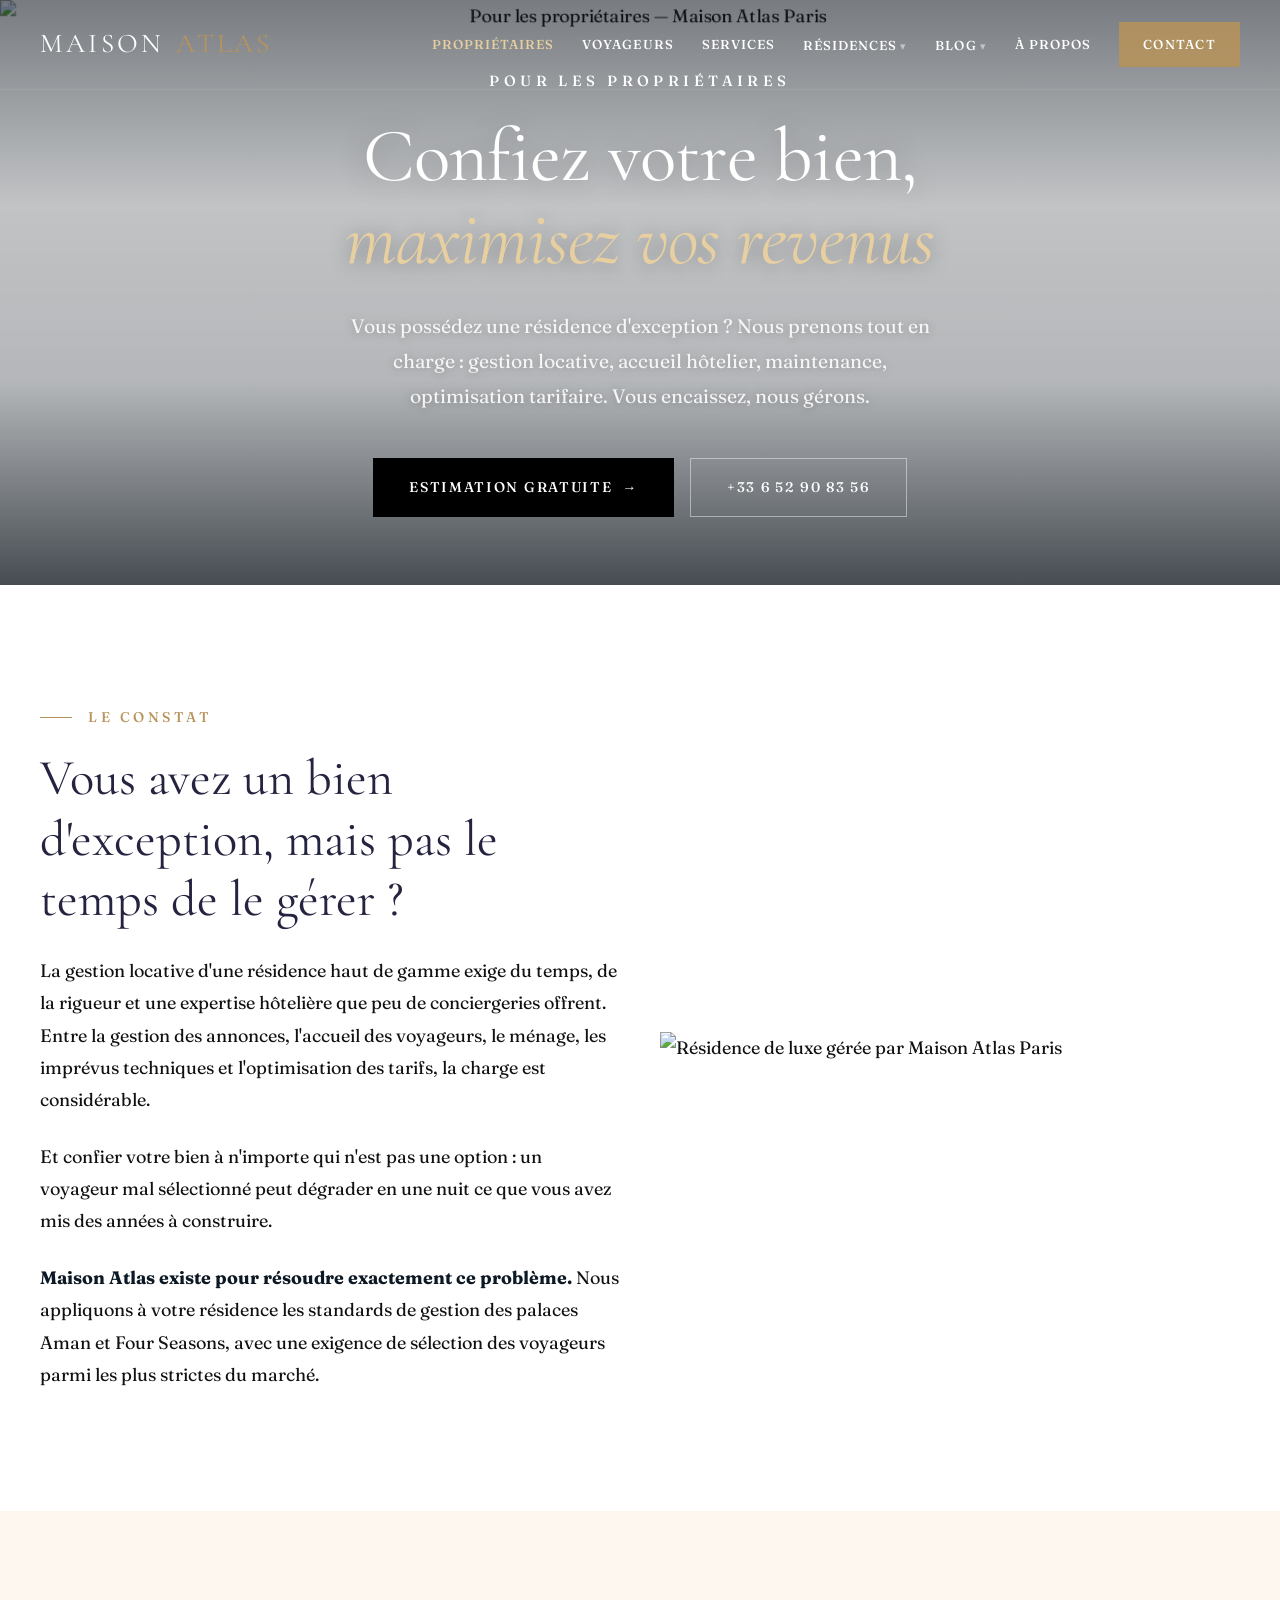
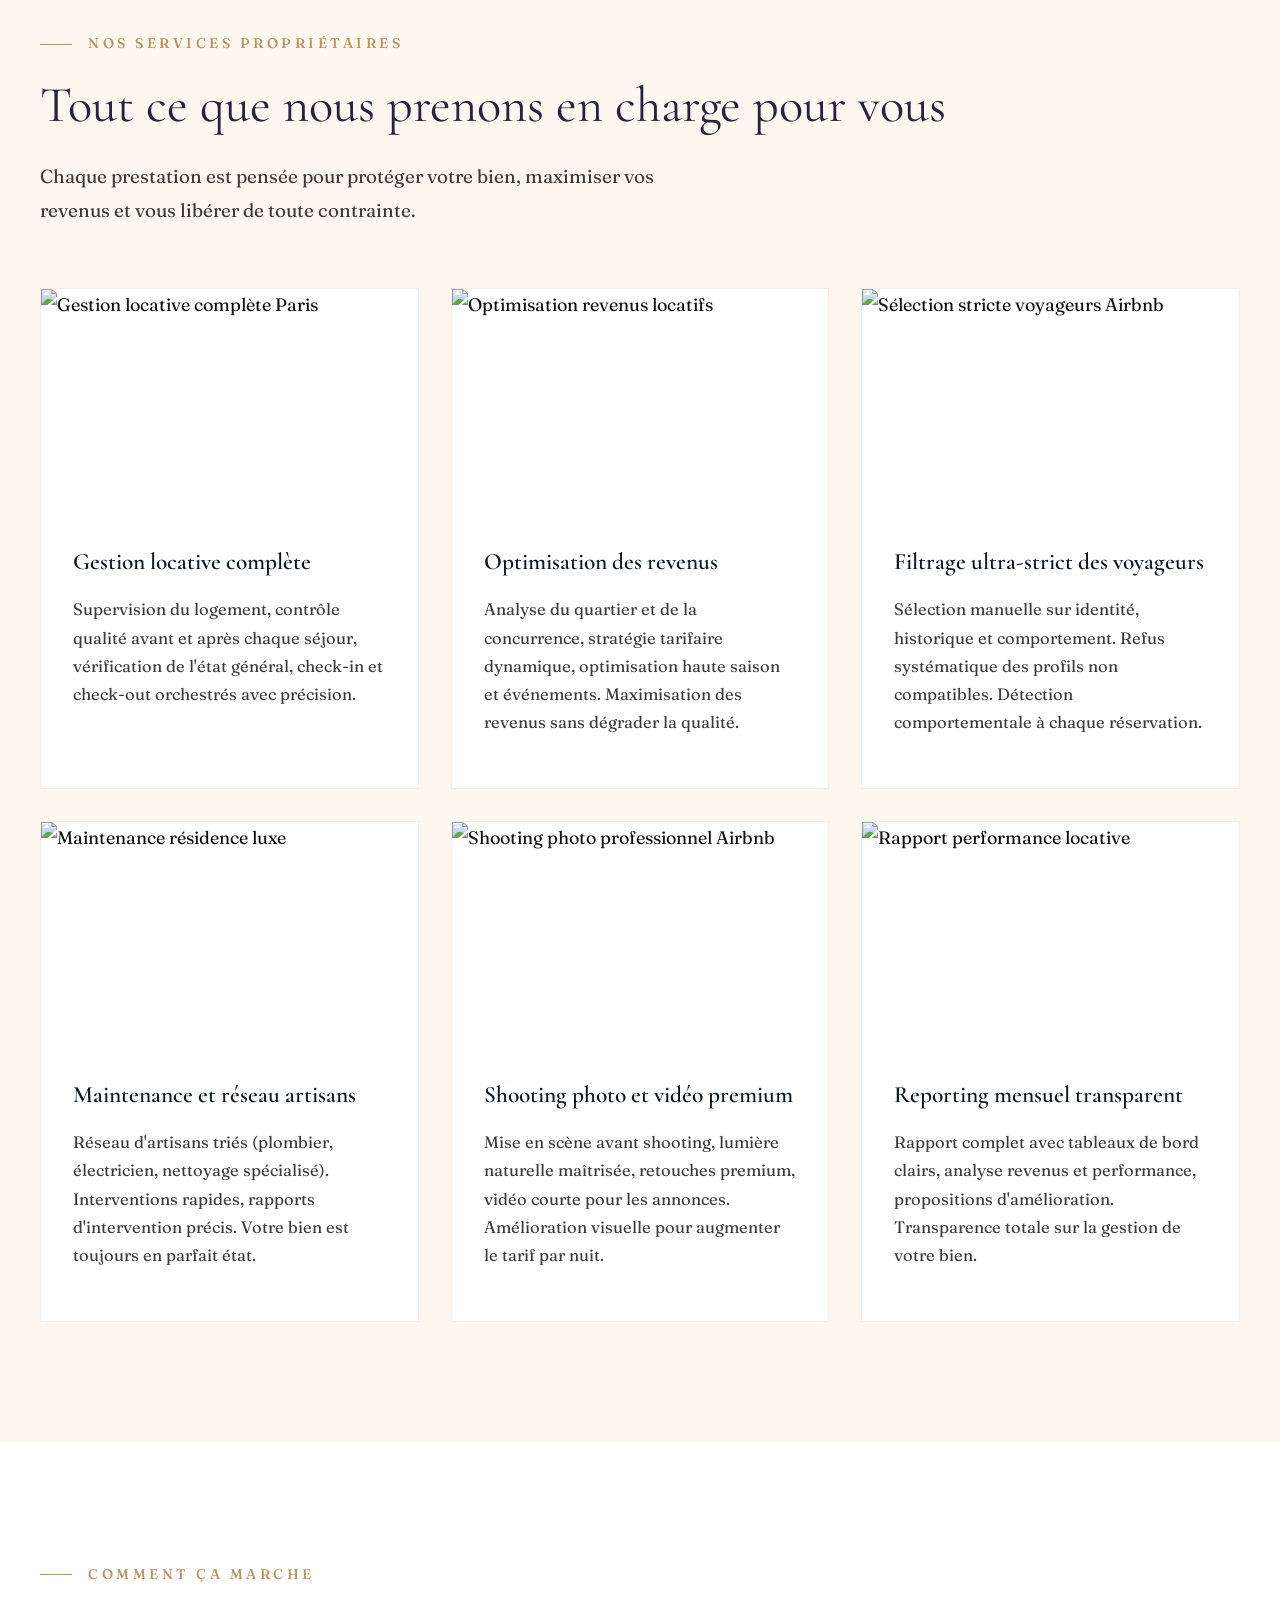
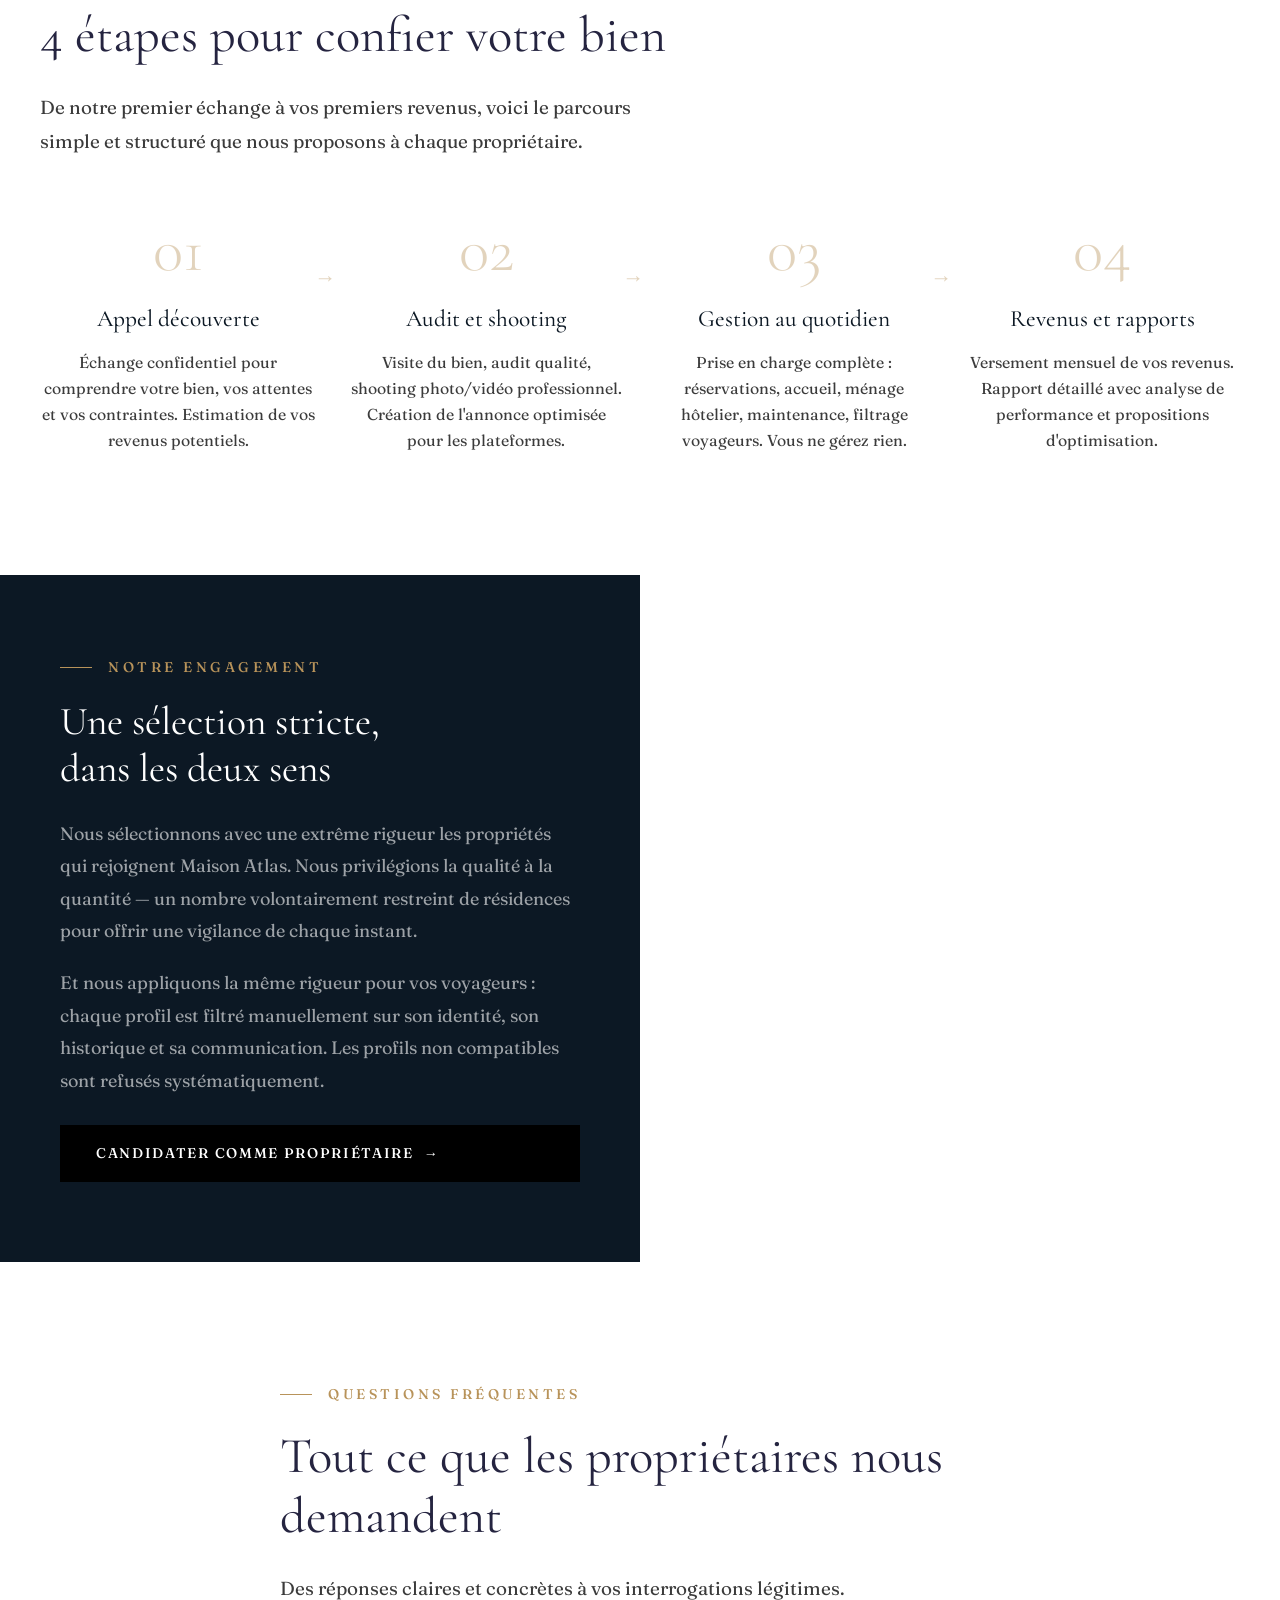
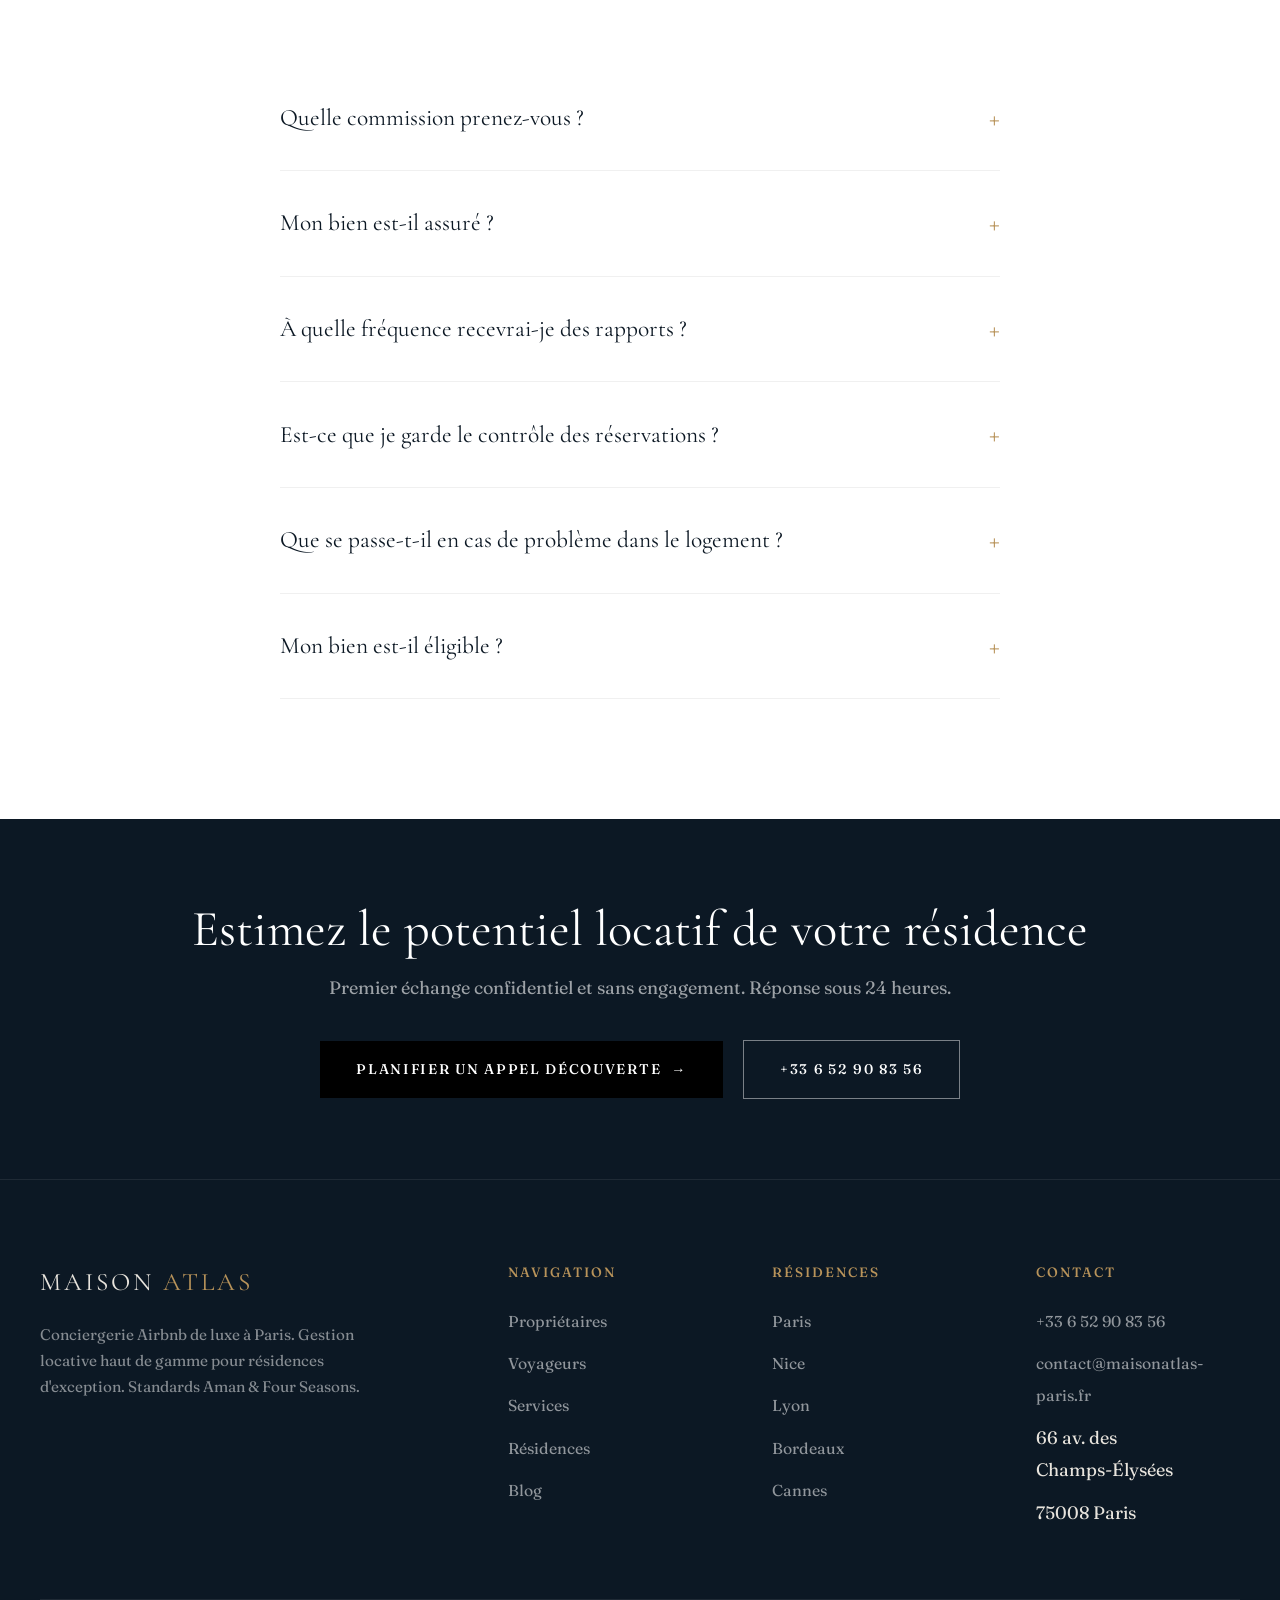
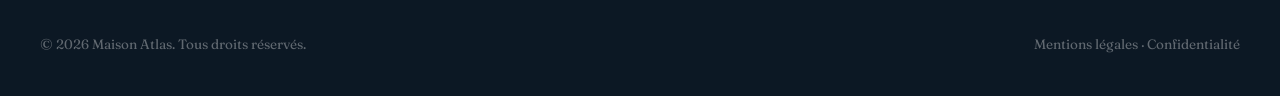
==== commit b0c401c4: "Update proprietaires.html" ====
--- a/proprietaires.html
+++ b/proprietaires.html
@@ -52,8 +52,7 @@
     <div class="hero-label fade-up">Pour les propriétaires</div>
     <h1 class="fade-up fade-up-delay-1">Confiez votre bien, <em>maximisez vos revenus</em></h1>
     <p class="fade-up fade-up-delay-2">Vous possédez une résidence d'exception ? Nous prenons tout en charge : gestion locative, accueil hôtelier, maintenance, optimisation tarifaire. Vous encaissez, nous gérons.</p>
-    <div class="hero-btns fade-up fade-up-delay-3"><a href="contact.html" class="btn btn-primary btn-arrow">Estimation gratuite</a><a href="tel:+33652908356" class="btn btn-outline">+33 6 52 90 83 56</a></div>
-  </div>
+    <div class="hero-btns fade-up fade-up-delay-3"><a href="contact.html" class="btn btn-primary btn-arrow">Estimation gratuite</a><a href="tel:+33652908356" class="btn btn-outline">+33 6 52 90 83 56</a></div></div>
   
 </section>
 <!-- PROBLÈME / SOLUTION -->
@@ -267,4 +266,4 @@
 </footer>
 <script src="main.js"></script>
 </body>
-</html>+</html>
--- a/style.css
+++ b/style.css
@@ -147,14 +147,14 @@
 }
 .hero-content {
   position: relative; z-index: 2;
-  max-width: 820px; padding: 0 40px;
+  max-width: 820 px; padding: 0 40px;
 }
 .hero-label {
   font-family: var(--font-body);
   font-size: 0.82rem; font-weight: 500;
   letter-spacing: 0.3em; text-transform: uppercase;
   color: var(--white);
-  margin-bottom: 24px;
+  margin-bottom: 20px;
   opacity: 0.85;
 }
 .hero h1 {
@@ -251,6 +251,11 @@
 /* ========== GRIDS ========== */
 .grid-3 { display: grid; grid-template-columns: repeat(3, 1fr); gap: 32px; }
 .grid-2 { display: grid; grid-template-columns: repeat(2, 1fr); gap: 40px; align-items: center; }
+.conteneur-image-verticale-2 {
+  display: flex;
+  flex-direction: column; /* Aligne les images verticalement */
+  gap: 10px;              /* Ajoute un espace entre les deux images */
+}
 
 /* ========== CARDS ========== */
 .card { background: var(--white); border: 1px solid var(--border-light); overflow: hidden; transition: var(--transition); }
@@ -407,4 +412,4 @@
   .footer-grid { grid-template-columns: 1fr; gap: 32px; }
   .stats { grid-template-columns: 1fr 1fr; }
   .step::after { display: none; }
-}+}
